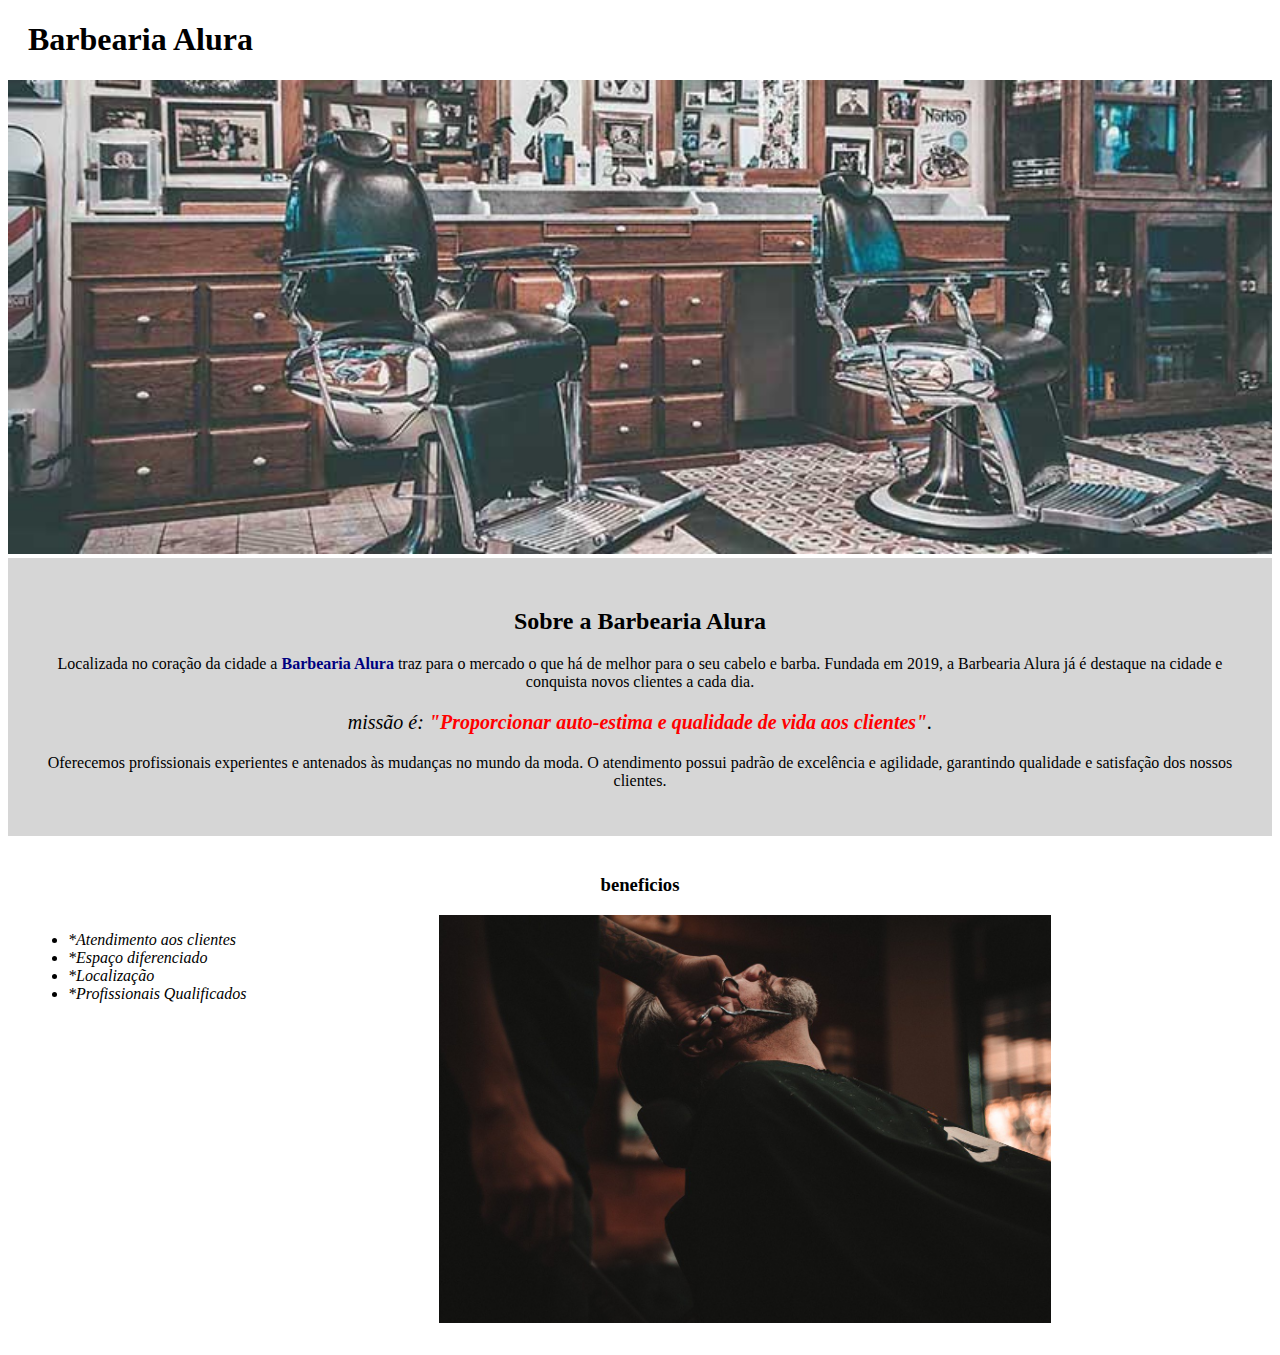
==== Part1/index.html @ 9566138f "Curso Alura" ====
<!DOCTYPE html>
<html lang="pt-br">
    <head>
        <meta charset="UTF-8">
        <title>Barbearia Alura</title>
        <link rel="stylesheet" href="styles.css">
    </head>
    <body>
        <header>
            <h1 class="titulo-principal">Barbearia Alura</h1>
        </header>
        <img src="banner.jpg" id="banner">

        <div class="principal">

            <h2 class="titulo-centralizado">Sobre a Barbearia Alura</h2>

            <p>Localizada no coração da cidade a <strong>Barbearia Alura</strong> traz para o mercado o que há de melhor para o seu cabelo e barba. Fundada em 2019, a Barbearia Alura já é destaque na cidade e conquista novos clientes a cada dia.</p>
            
            <p id="misao" ><em>missão é: <strong>"Proporcionar auto-estima e qualidade de vida aos clientes"</strong>.</em></p>
            
            <p>Oferecemos profissionais experientes e antenados às mudanças no mundo da moda. O atendimento possui padrão de excelência e agilidade, garantindo qualidade e satisfação dos nossos clientes.</p>

        </div>

        <div class="beneficios">
            <h3 class="titulo-centralizado">beneficios</h3>
            <ul>
                <li class="itens">*Atendimento aos clientes</li> 
                <li class="itens">*Espaço diferenciado</li>
                <li class="itens">*Localização</li>
                <li class="itens">*Profissionais Qualificados</li>
            </ul>    
            <img src="beneficios.jpg" id="imagembeneficios">
        </div>
    </body>
</html>
---- Part1/styles.css ----
*{

}
body{
   
}
#banner{
    width: 100%;
}
.principal{
    background: #cccc;
    padding: 30px;
}
.titulo-principal{
    padding-left: 20px;
}
.titulo-centralizado{
    text-align: center;
}
p{
    text-align: center;
}

#misao{
   font-size: 20px;    
}

strong{
    color: #f00;
}
p > strong{
    color: #000080;
}

.itens{
    font-style: italic;
}
.beneficios{
    background: #fff;
    padding: 20px;
} 

ul{
    vertical-align: top;
    display: inline-block;
    width: 20%;
    margin-right: 10%;
}
#imagembeneficios{
    width: 50%;
}
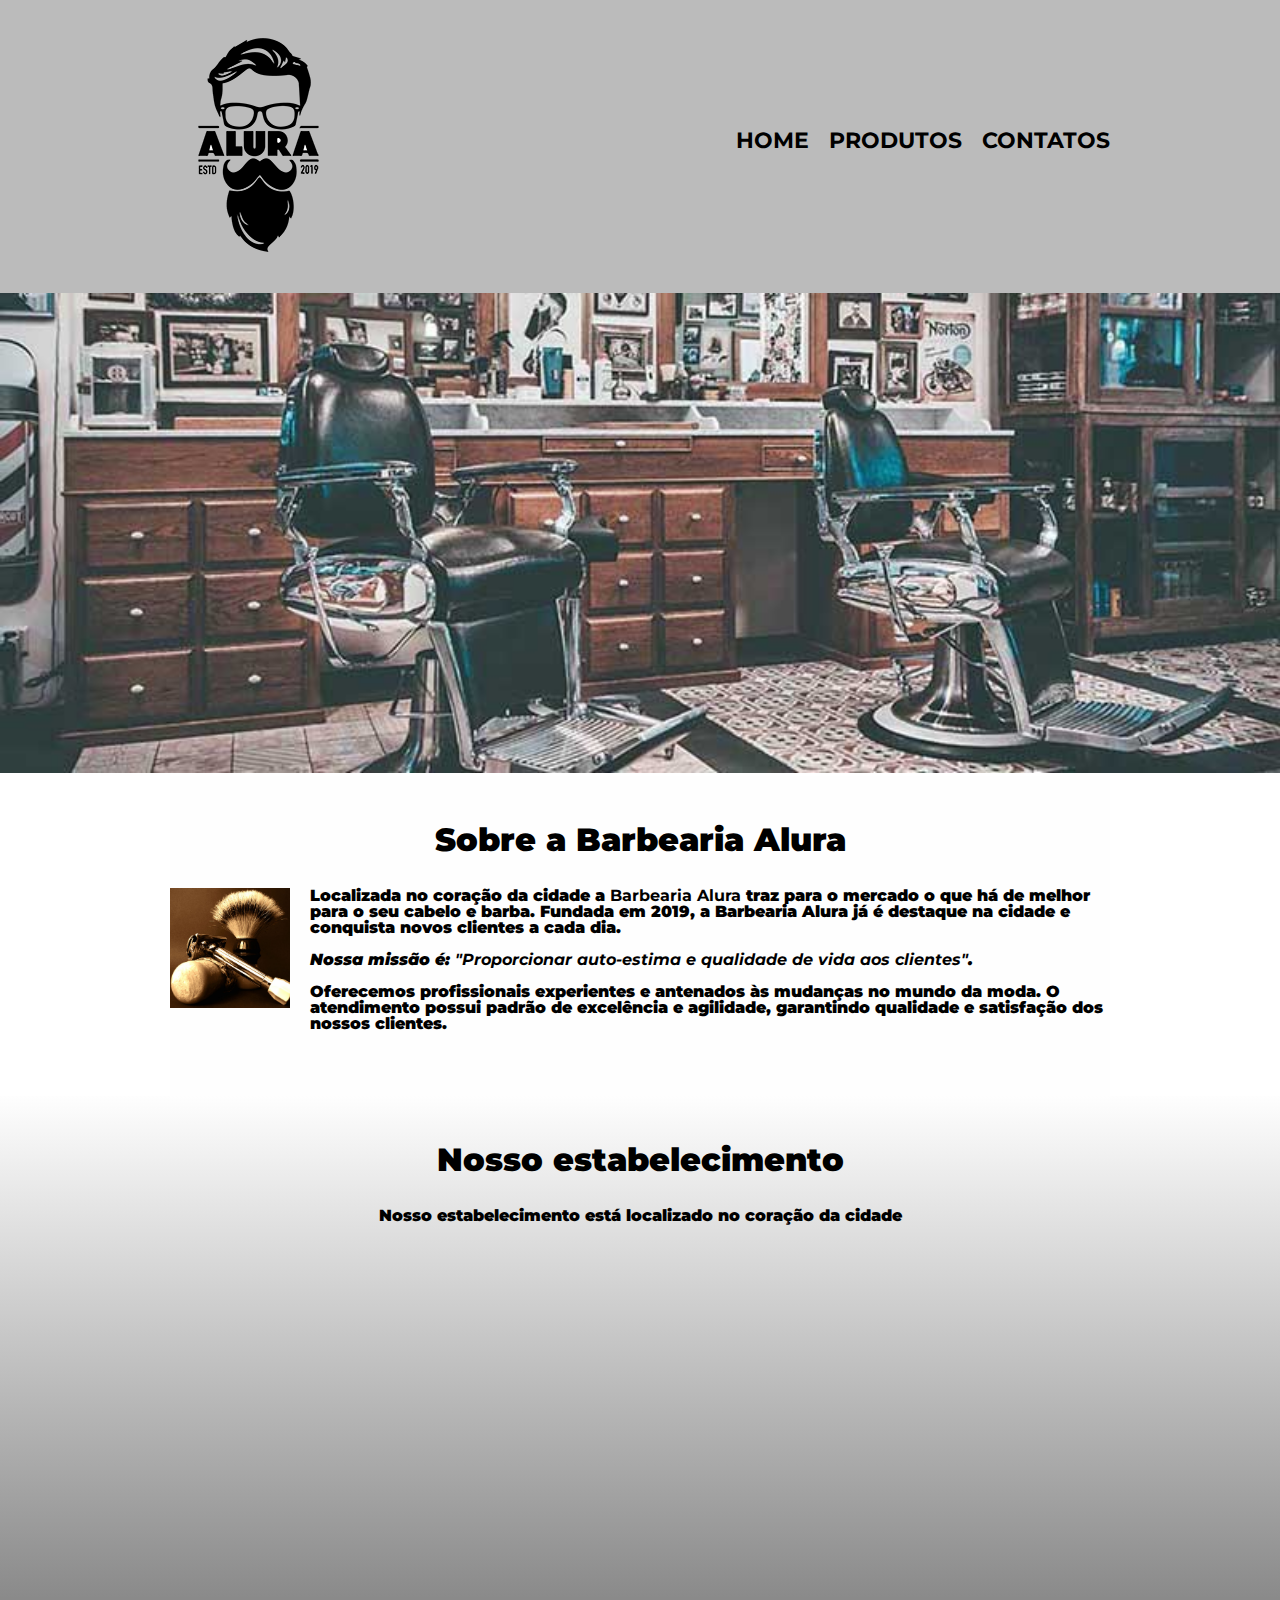
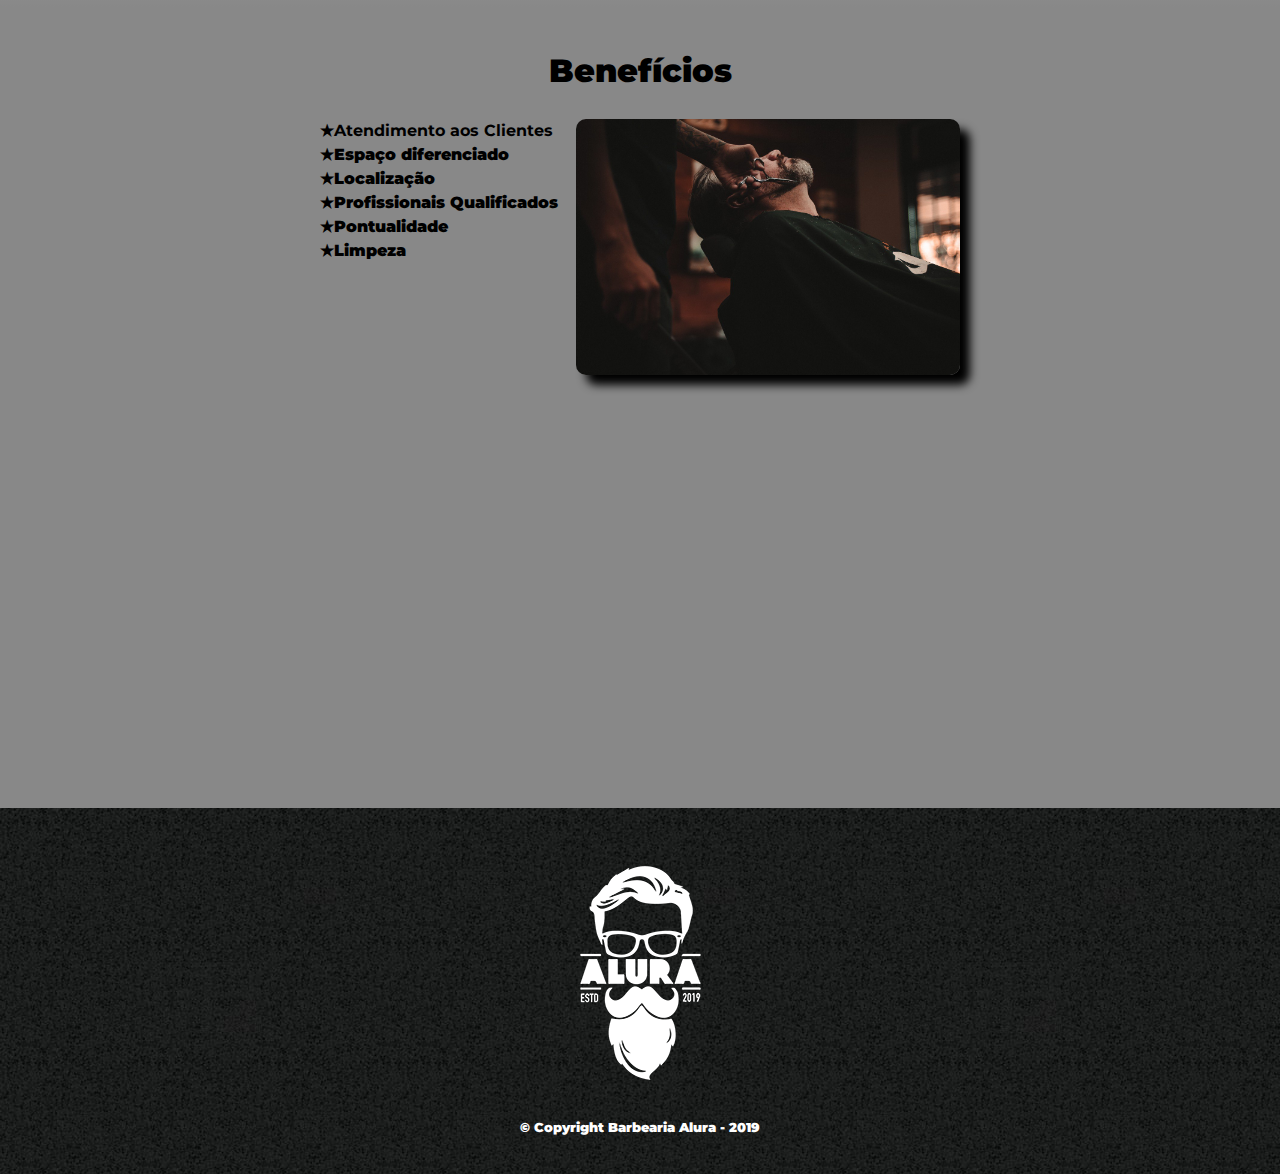
==== commit f44815df: "Curso Alura" ====
--- a/Part1/index.html
+++ b/Part1/index.html
@@ -2,36 +2,72 @@
 <html lang="pt-br">
     <head>
         <meta charset="UTF-8">
+        <meta name="viewport" content="width=device-width">
         <title>Barbearia Alura</title>
-        <link rel="stylesheet" href="styles.css">
+        <link rel="stylesheet" href="/Part2/reset.css">
+        <link rel="stylesheet" href="/Part2/style.css">
     </head>
     <body>
         <header>
-            <h1 class="titulo-principal">Barbearia Alura</h1>
+            <div class="caixa">
+                <h1><img src="../Part2/imagens/logo.png"></h1>
+                <nav>
+                    <ul class="navegacao">
+                        <li><a href="index.html">Home</a></li>
+                        <li><a href="../Part2/Produtos.html">Produtos</a></li>
+                        <li><a href="../Part3/Contato.html">Contatos</a></li>
+                    </ul>
+                </nav>
+            </div>
         </header>
-        <img src="banner.jpg" id="banner">
 
-        <div class="principal">
+        <img src="banner.jpg" class="banner">
+        
+        <main>
 
-            <h2 class="titulo-centralizado">Sobre a Barbearia Alura</h2>
+            <section class="principal">
+                <h2 class="titulo-principal">Sobre a Barbearia Alura</h2>
+                
+                <img class = "utensilios" src="utensilios.jpg" alt="Utensilios de um barbeoro.">
 
-            <p>Localizada no coração da cidade a <strong>Barbearia Alura</strong> traz para o mercado o que há de melhor para o seu cabelo e barba. Fundada em 2019, a Barbearia Alura já é destaque na cidade e conquista novos clientes a cada dia.</p>
-            
-            <p id="misao" ><em>missão é: <strong>"Proporcionar auto-estima e qualidade de vida aos clientes"</strong>.</em></p>
-            
-            <p>Oferecemos profissionais experientes e antenados às mudanças no mundo da moda. O atendimento possui padrão de excelência e agilidade, garantindo qualidade e satisfação dos nossos clientes.</p>
+                <p>Localizada no coração da cidade a <strong>Barbearia Alura</strong> traz para o mercado o que há de melhor para o seu cabelo e barba. Fundada em 2019, a Barbearia Alura já é destaque na cidade e conquista novos clientes a cada dia.</p>
 
-        </div>
+                <p id="missao"><em>Nossa missão é: <strong>"Proporcionar auto-estima e qualidade de vida aos clientes"</strong>.</em></p>
 
-        <div class="beneficios">
-            <h3 class="titulo-centralizado">beneficios</h3>
-            <ul>
-                <li class="itens">*Atendimento aos clientes</li> 
-                <li class="itens">*Espaço diferenciado</li>
-                <li class="itens">*Localização</li>
-                <li class="itens">*Profissionais Qualificados</li>
-            </ul>    
-            <img src="beneficios.jpg" id="imagembeneficios">
-        </div>
+                <p>Oferecemos profissionais experientes e antenados às mudanças no mundo da moda. O atendimento possui padrão de excelência e agilidade, garantindo qualidade e satisfação dos nossos clientes.</p>
+            </section>
+
+            <section class="mapa">
+                <h3 class="titulo-principal">Nosso estabelecimento</h3>
+                <p>Nosso estabelecimento está localizado no coração da cidade</p>
+                <div class="mapa-conteudo">
+                    <iframe src="https://www.google.com/maps/embed?pb=!1m18!1m12!1m3!1d117007.88453136722!2d-46.67268586596187!3d-23.58652415444537!2m3!1f0!2f0!3f0!3m2!1i1024!2i768!4f13.1!3m3!1m2!1s0x94ce5a2b2ed7f3a1%3A0xab35da2f5ca62674!2sCaelum%20-%20Education%20and%20Innovation!5e0!3m2!1sen!2sbr!4v1674077614713!5m2!1sen!2sbr" width="100%" height="300" style="border:0;" allowfullscreen="" loading="lazy" referrerpolicy="no-referrer-when-downgrade"></iframe>
+                </div>
+            </section>
+
+            <section class="beneficios">
+                <h3 class="titulo-principal">Benefícios</h3>
+
+                <div class="conteudo-beneficios">
+                    <ul class="lista-beneficios">
+                        <li class="itens">Atendimento aos Clientes</li>
+                        <li class="itens">Espaço diferenciado</li>
+                        <li class="itens">Localização</li>
+                        <li class="itens">Profissionais Qualificados</li>
+                        <li class="itens">Pontualidade</li>
+                        <li class="itens">Limpeza</li>
+                    </ul><img src="beneficios.jpg" class="imagem-beneficios">
+                </div>
+
+                <div class="video">
+                    <iframe width="100%" height="315" src="https://www.youtube.com/embed/wcVVXUV0YUY" title="YouTube video player" frameborder="0" allow="accelerometer; autoplay; clipboard-write; encrypted-media; gyroscope; picture-in-picture; web-share" allowfullscreen></iframe>
+                </div>
+
+            </section>
+        </main>
+        <footer>
+            <img src="../Part2/imagens/logo-branco.png">
+            <p class="copyright">&copy; Copyright Barbearia Alura - 2019</p>
+        </footer>
     </body>
 </html>
--- a/Part2/style.css
+++ b/Part2/style.css
@@ -0,0 +1,297 @@
+@import url("https://fonts.googleapis.com/css?family=Montserrat&display=swap");
+
+body{
+    font-family: 'Montserrat', sans-serif;
+    font-weight: 900;
+}
+header{
+    background: #bbbbbb;
+    padding: 20px 0;
+    
+}
+.caixa{
+    position: relative;
+    width: 940px;
+    margin: 0 auto;
+    
+}
+nav{
+    position: absolute;
+    top: 110px;
+    right: 0;
+}
+nav > ul > li{
+    margin: 0 0 0 15px;
+    display: inline;
+}
+nav > ul > li > a{
+   text-transform: uppercase;
+   font-weight: bold;
+   color:#000000;
+   font-size: 22px;
+   text-decoration: none;
+   
+}
+nav > ul > li > a:hover{
+    color: yellow;
+    text-decoration: underline;
+ }
+.produtos{
+    width: 940px;
+    margin: 0 auto;
+    padding: 50px 0;
+}
+.produtos > li{
+    display: inline-block;
+    text-align: center;
+    width: 30%;
+    vertical-align: top;
+    margin: 0 1.5%;
+    padding: 30px 20px;
+    box-sizing: border-box;
+    border: 2px solid black;
+    border-top: 10px solid black;
+    border-radius: 15px;
+    
+}
+.produtos > li:hover {
+    border-color: #C78C19;
+}
+.produtos >li:active{
+    border-color: #088C19;
+}
+.produtos > li:hover > h2{
+    font-size: 34px;
+}
+.produtos > h2{
+    font-size: 30px;
+    font-weight: bold;
+}
+.produto-descricao{
+  font-size: 18px;  
+}
+.produto-preco{
+    font-size: 22px;
+    font-weight: bold;
+    margin-top: 10px;
+}
+
+footer{
+    text-align: center;
+    background: url(imagens/bg.jpg);
+    padding: 40px 0;
+}
+.copyright{
+    font-size: 13px;
+    color: #FFFFFF;
+    margin-top: 20px;
+}
+.contatos{
+    width: 940px;
+    margin: 0 auto;
+}
+
+form{
+    margin: 40px 0;
+}
+
+form  label, form legend{
+    display: block;
+    font-size: 20px;
+    margin: 0 0 10px;
+}
+
+.input-padrao{
+    display: block;
+    margin: 0 0 10px;
+    padding: 10px 25px;
+    width: 50%;
+}
+.checkbox{
+    margin: 20px 0;
+}
+.enviar{
+    width: 40%;
+    padding: 15px 0;
+    background: orange;
+    color: #FFFFFF;
+    font-weight: bold;
+    font-size: 18px;
+    border: none;
+    border-radius: 5px;
+    transition: 1s all;
+    cursor: pointer;
+}
+.enviar:hover{
+    background: darkorange;
+    transform: scale(1.1);
+}
+
+table{
+    margin: 20px 0 40px;
+}
+thead{
+    background: #555555;
+    color: #FFFFFF;
+    font-weight: bold;
+}
+td, th{
+    border: 1px solid #000000;
+    padding: 8px 15px;
+}
+/* css da pagina inicial */
+.banner {
+    width:100%;
+}
+
+.titulo-principal {
+    text-align: center;
+    font-size: 2em;
+    margin: 0 0 1em;
+    clear: left;
+    
+    
+}
+
+.principal {
+    padding: 3em 0;
+    background: #FEFEFE;
+    width: 940px;
+    margin: 0 auto;
+}
+.principal p {
+    margin: 0 0 1em;
+}
+
+.principal strong {
+    font-weight: bold;
+}
+
+.principal em {
+    font-style: italic;
+}
+
+.utensilios {
+    width: 120px;
+    float: left;
+    margin: 0 20px 20px 0;
+}
+.mapa{
+    padding: 3em 0;
+    background: linear-gradient(#FEFEFE,#888888);
+   
+}
+.mapa-conteudo{
+    width: 940px;
+    margin: 0 auto;
+}
+.mapa p {
+    margin: 0 0 2em;
+    text-align: center;
+}
+.beneficios{
+   padding: 3em 0;
+   background: #888888;
+
+}
+.conteudo-beneficios{
+    width: 640px;
+    margin: 0 auto;
+
+}
+.imagem-beneficios {
+    width: 60%;
+    opacity: 1;
+    transition: all 400ms;
+    box-shadow: 10px 10px 10px 0px #000000 ;
+    border-radius: 10px;
+}
+
+.imagem-beneficios:hover{
+    opacity: 0.3;
+}
+
+.lista-beneficios{
+    width: 40%;
+    display: inline-block;
+    vertical-align: top;
+}
+.itens{
+    line-height: 1.5;
+}
+
+.itens:first-child{
+    font-weight: bold;
+}
+
+.itens::before{
+    content: "★";
+
+}
+
+.video{
+    width: 560px;
+    margin: 2em auto;
+}
+
+@media screen and (max-width: 480px){
+    .caixa, .principal,.conteudo-beneficios,.mapa-conteudo,.video, .contatos{
+        width: auto;
+        
+    }
+    h1{
+    
+        text-align: center;
+    }
+    nav{
+        position: static;
+    }
+    .lista-beneficios, .imagem-beneficios{
+        width: 100%;
+    }
+    main > ul{
+        display: inline;
+    }
+    .produtos >li{
+        width: 80%;
+        margin: 40px auto;
+        display: block;
+    }
+    .produtos > li > img{
+        width: 100%;
+    }
+    label, #teste, legend, .fild{
+        text-align: center;
+    }
+    .input-padrao{
+        margin: 10px auto;
+    }
+    select{
+        font-size: 18px;
+       
+    }
+    .enviar{
+        display: flex;
+        margin: 0 auto;
+    }
+    table{
+        margin: 0 auto 40px;
+        
+    }
+    
+   
+   
+   
+}
+
+@media screen and (max-width: 300px){
+    .produtos >li > img{
+        width: 100%;
+    }
+    .produtos > li > p{
+        font-size: 100%;
+    }
+    .produtos > li:hover h2{
+        font-size: 25px;
+    }
+}
